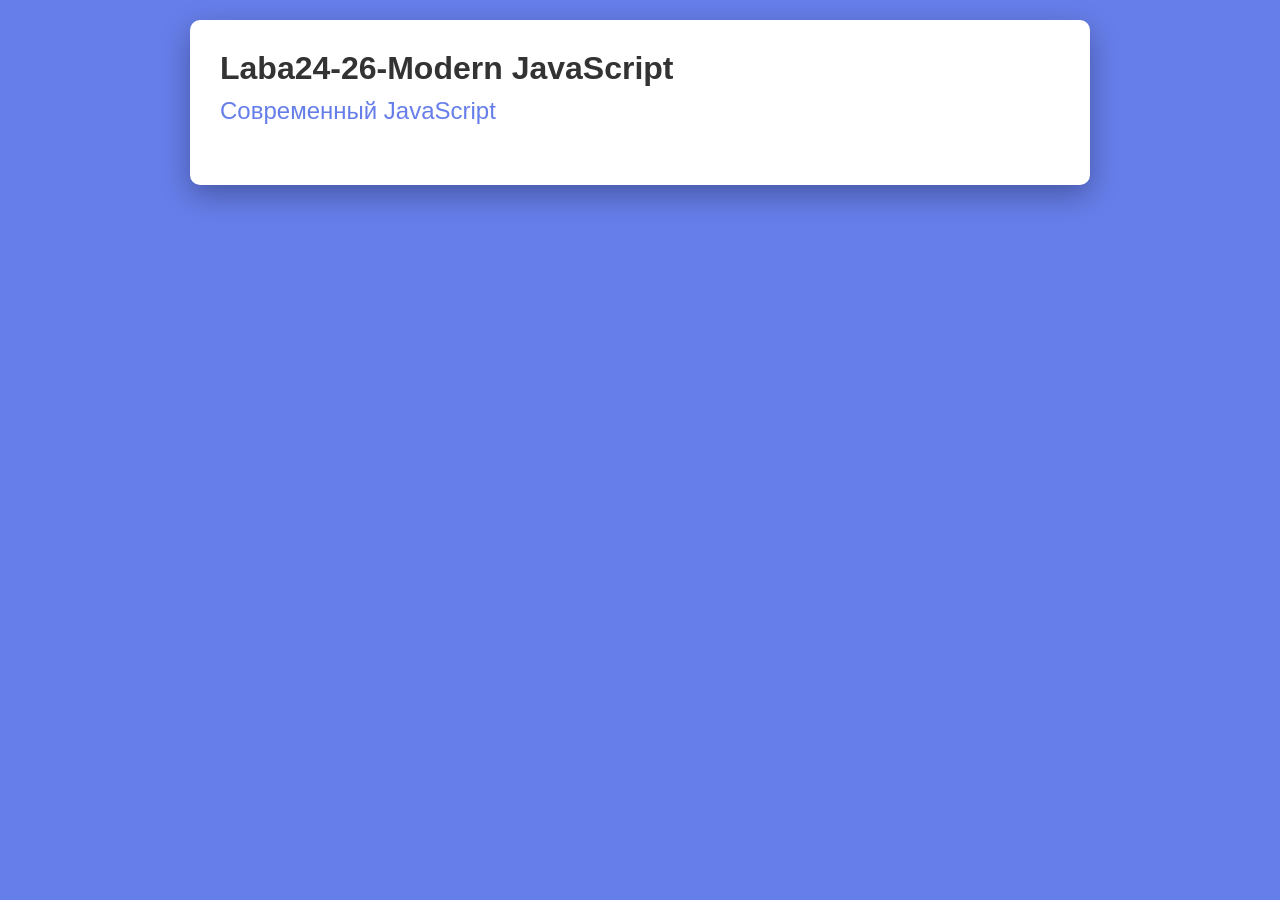
==== index.html @ 035f0d24 "Initial commit" ====
<!DOCTYPE html>
<html lang="ru-Ru">
<head>
    <meta charset="UTF-8">
    <meta name="viewport" content="width=device-width, initial-scale=1.0">
    <title>Laba24-26-Modern JavaScript</title>
    <link rel="stylesheet" href="style.css">
</head>
<body>
    <div class="container">
        <h1>Laba24-26-Modern JavaScript</h1>
        <h2>Современный JavaScript</h2>
    </div>
    <script type="module" src="js/api.js"></script>
</body>
</html>
---- style.css ----
*{
    margin: 0;
    padding: 0;
    box-sizing: border-box;
}
body{
    font-family: Verdana, sans-serif;
    background: #667eea;
    min-height: 100vh;
    padding: 20px;
}
.container {
    max-width: 900px;
    margin: 0 auto;
    background: white;
    padding: 30px;
    border-radius: 10px;
    box-shadow: 0 10px 30px rgba(0, 0, 0, 0.3);
}
h1 {
    color: #333;
    margin-bottom: 10px;
}

h2 {
    color: #667eea;
    margin-bottom: 30px;
    font-weight: 400;
}
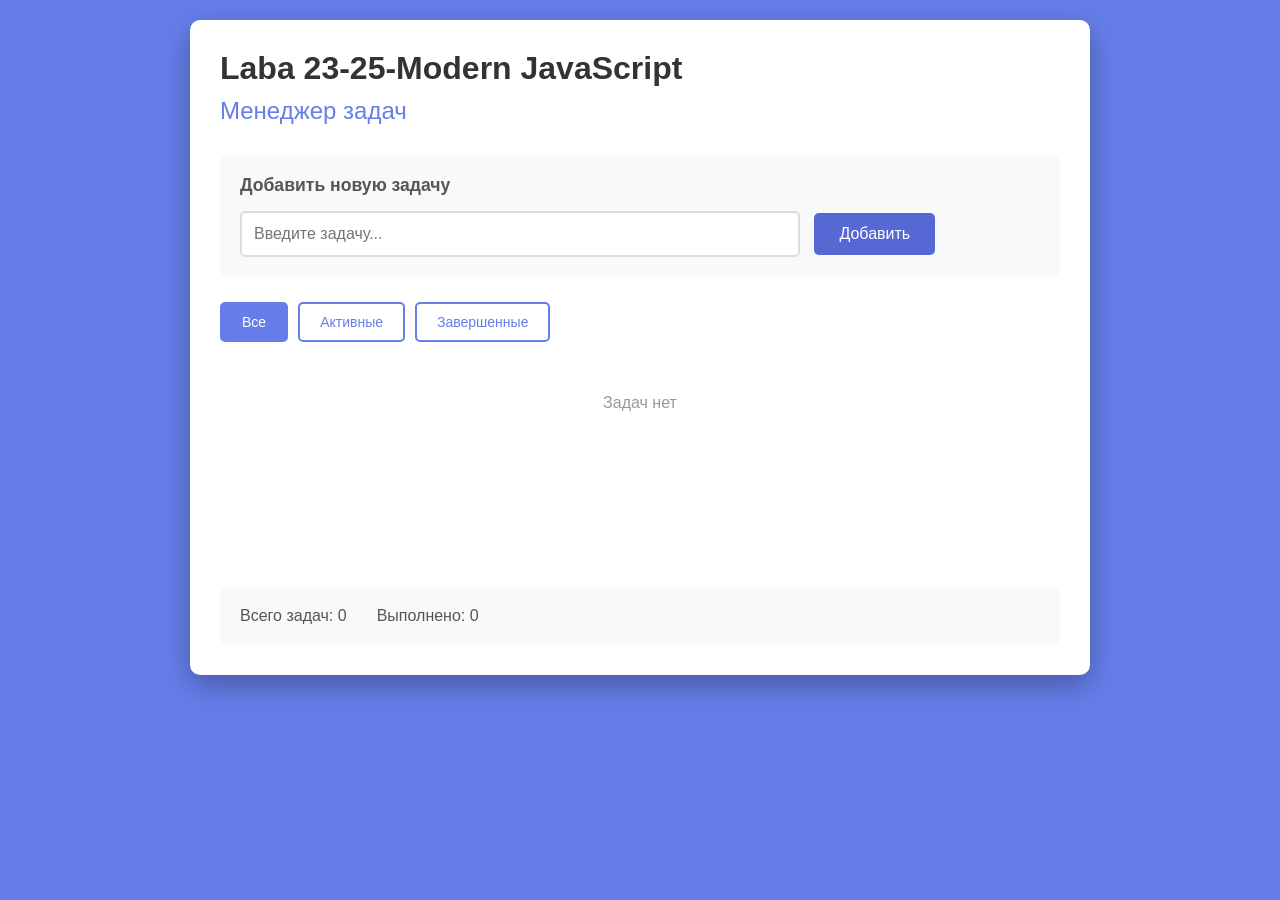
==== commit fa8e392c: "Final task manager application completed" ====
--- a/index.html
+++ b/index.html
@@ -8,9 +8,24 @@
 </head>
 <body>
     <div class="container">
-        <h1>Laba24-26-Modern JavaScript</h1>
-        <h2>Современный JavaScript</h2>
-    </div>
+        <h1>Laba 23-25-Modern JavaScript</h1>
+        <h2>Менеджер задач</h2>
+        <div class="task-form">
+            <h3>Добавить новую задачу</h3>
+            <input type="text" id="taskInput" placeholder="Введите задачу..." />
+            <button id="addTask">Добавить</button>
+        </div>
+        <div class="filters">
+            <button class="filter-btn active" data-filter="all">Все</button>
+            <button class="filter-btn" data-filter="active">Активные</button>
+            <button class="filter-btn" data-filter="completed">Завершенные</button>
+        </div>
+        <div id="taskList" class="task-list"></div>
+        <div class="stats">
+            <p>Всего задач: <span id="totalTasks">0</span></p>
+            <p>Выполнено: <span id="completedTasks">0</span></p>
+        </div>
+    </div> 
     <script type="module" src="js/api.js"></script>
 </body>
 </html>
--- a/style.css
+++ b/style.css
@@ -1,14 +1,16 @@
-*{
+* {
     margin: 0;
     padding: 0;
     box-sizing: border-box;
 }
-body{
+
+body {
     font-family: Verdana, sans-serif;
     background: #667eea;
     min-height: 100vh;
     padding: 20px;
 }
+
 .container {
     max-width: 900px;
     margin: 0 auto;
@@ -17,6 +19,7 @@
     border-radius: 10px;
     box-shadow: 0 10px 30px rgba(0, 0, 0, 0.3);
 }
+
 h1 {
     color: #333;
     margin-bottom: 10px;
@@ -26,4 +29,153 @@
     color: #667eea;
     margin-bottom: 30px;
     font-weight: 400;
+}
+
+h3 {
+    color: #555;
+    margin-bottom: 15px;
+    font-size: 1.1rem;
+}
+
+.task-form {
+    margin-bottom: 25px;
+    padding: 20px;
+    background: #f8f9fa;
+    border-radius: 8px;
+}
+
+#taskInput {
+    width: 70%;
+    padding: 12px;
+    border: 2px solid #ddd;
+    border-radius: 5px;
+    font-size: 16px;
+    margin-right: 10px;
+}
+
+#taskInput:focus {
+    outline: none;
+    border-color: #667eea;
+}
+
+#addTask {
+    padding: 12px 25px;
+    background: #667eea;
+    color: white;
+    border: none;
+    border-radius: 5px;
+    font-size: 16px;
+    cursor: pointer;
+    transition: background 0.3s;
+}
+#addTask{
+    background-color: #5568d3;
+}
+.filters {
+    margin-bottom: 20px;
+    display: flex;
+    gap: 10px;
+}
+
+.filter-btn {
+    padding: 10px 20px;
+    border: 2px solid #667eea;
+    background: white;
+    color: #667eea;
+    border-radius: 5px;
+    cursor: pointer;
+    transition: all 0.3s;
+    font-size: 14px;
+}
+
+.filter-btn:hover {
+    background: #f0f0f0;
+}
+
+.filter-btn.active {
+    background: #667eea;
+    color: white;
+}
+
+.task-list {
+    margin-bottom: 25px;
+    min-height: 200px;
+}
+
+.task-item {
+    display: flex;
+    justify-content: space-between;
+    align-items: center;
+    padding: 15px;
+    margin-bottom: 10px;
+    background: #f8f9fa;
+    border-radius: 5px;
+    border-left: 4px solid #667eea;
+    transition: all 0.3s;
+}
+
+.task-item:hover {
+    background: #e9ecef;
+    transform: translateX(5px);
+}
+
+.task-item.completed {
+    opacity: 0.6;
+    border-left-color: #28a745;
+}
+
+.task-content {
+    display: flex;
+    align-items: center;
+    gap: 12px;
+    flex: 1;
+}
+
+.task-checkbox {
+    width: 20px;
+    height: 20px;
+    cursor: pointer;
+}
+
+.task-text {
+    font-size: 16px;
+    color: #333;
+}
+
+.task-item.completed .task-text {
+    text-decoration: line-through;
+    color: #999;
+}
+
+.task-delete {
+    padding: 8px 15px;
+    background: #dc3545;
+    color: white;
+    border: none;
+    border-radius: 5px;
+    cursor: pointer;
+    transition: background 0.3s;
+}
+
+.task-delete:hover {
+    background: #c82333;
+}
+
+.stats {
+    padding: 20px;
+    background: #f8f9fa;
+    border-radius: 8px;
+    display: flex;
+    gap: 30px;
+}
+
+.stats p {
+    font-size: 16px;
+    color: #555;
+}
+
+.stats-span {
+    font-weight: bold;
+    color: #667eea;
+    font-size: 18px;
 }
